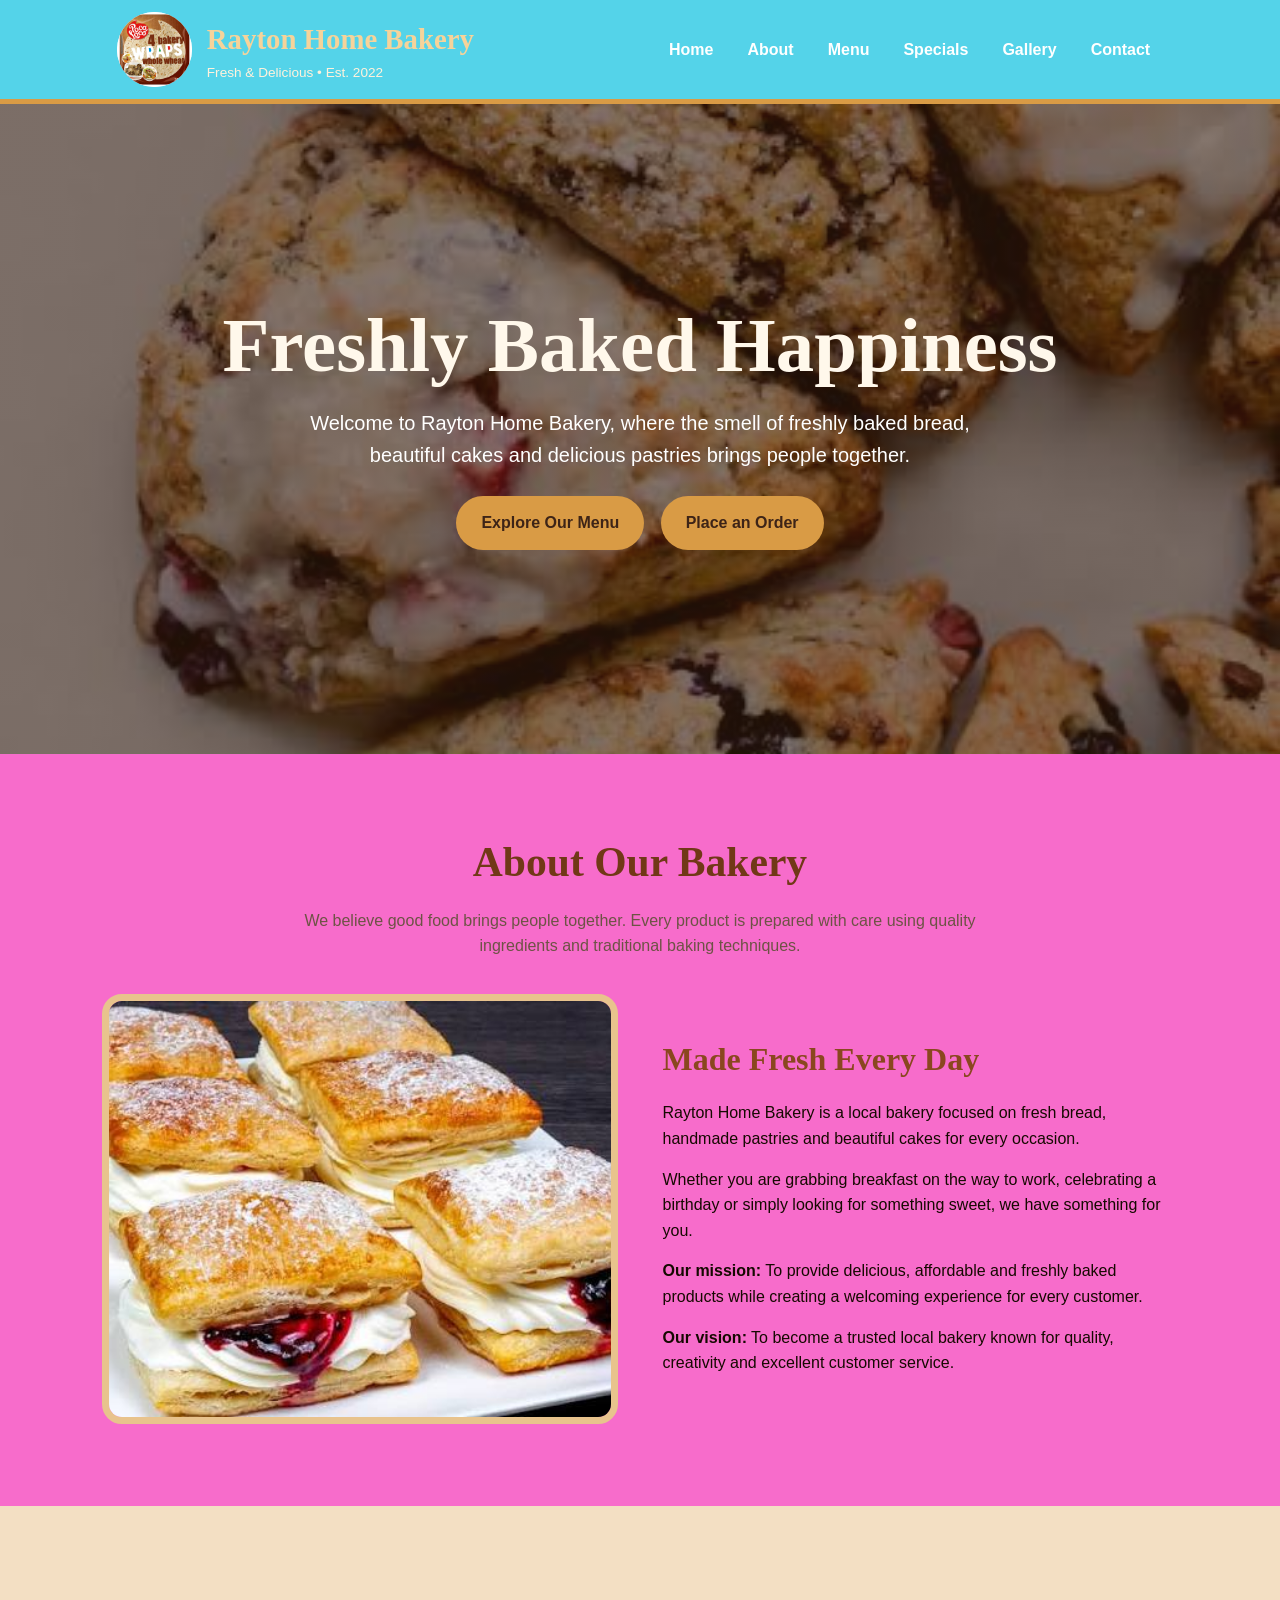
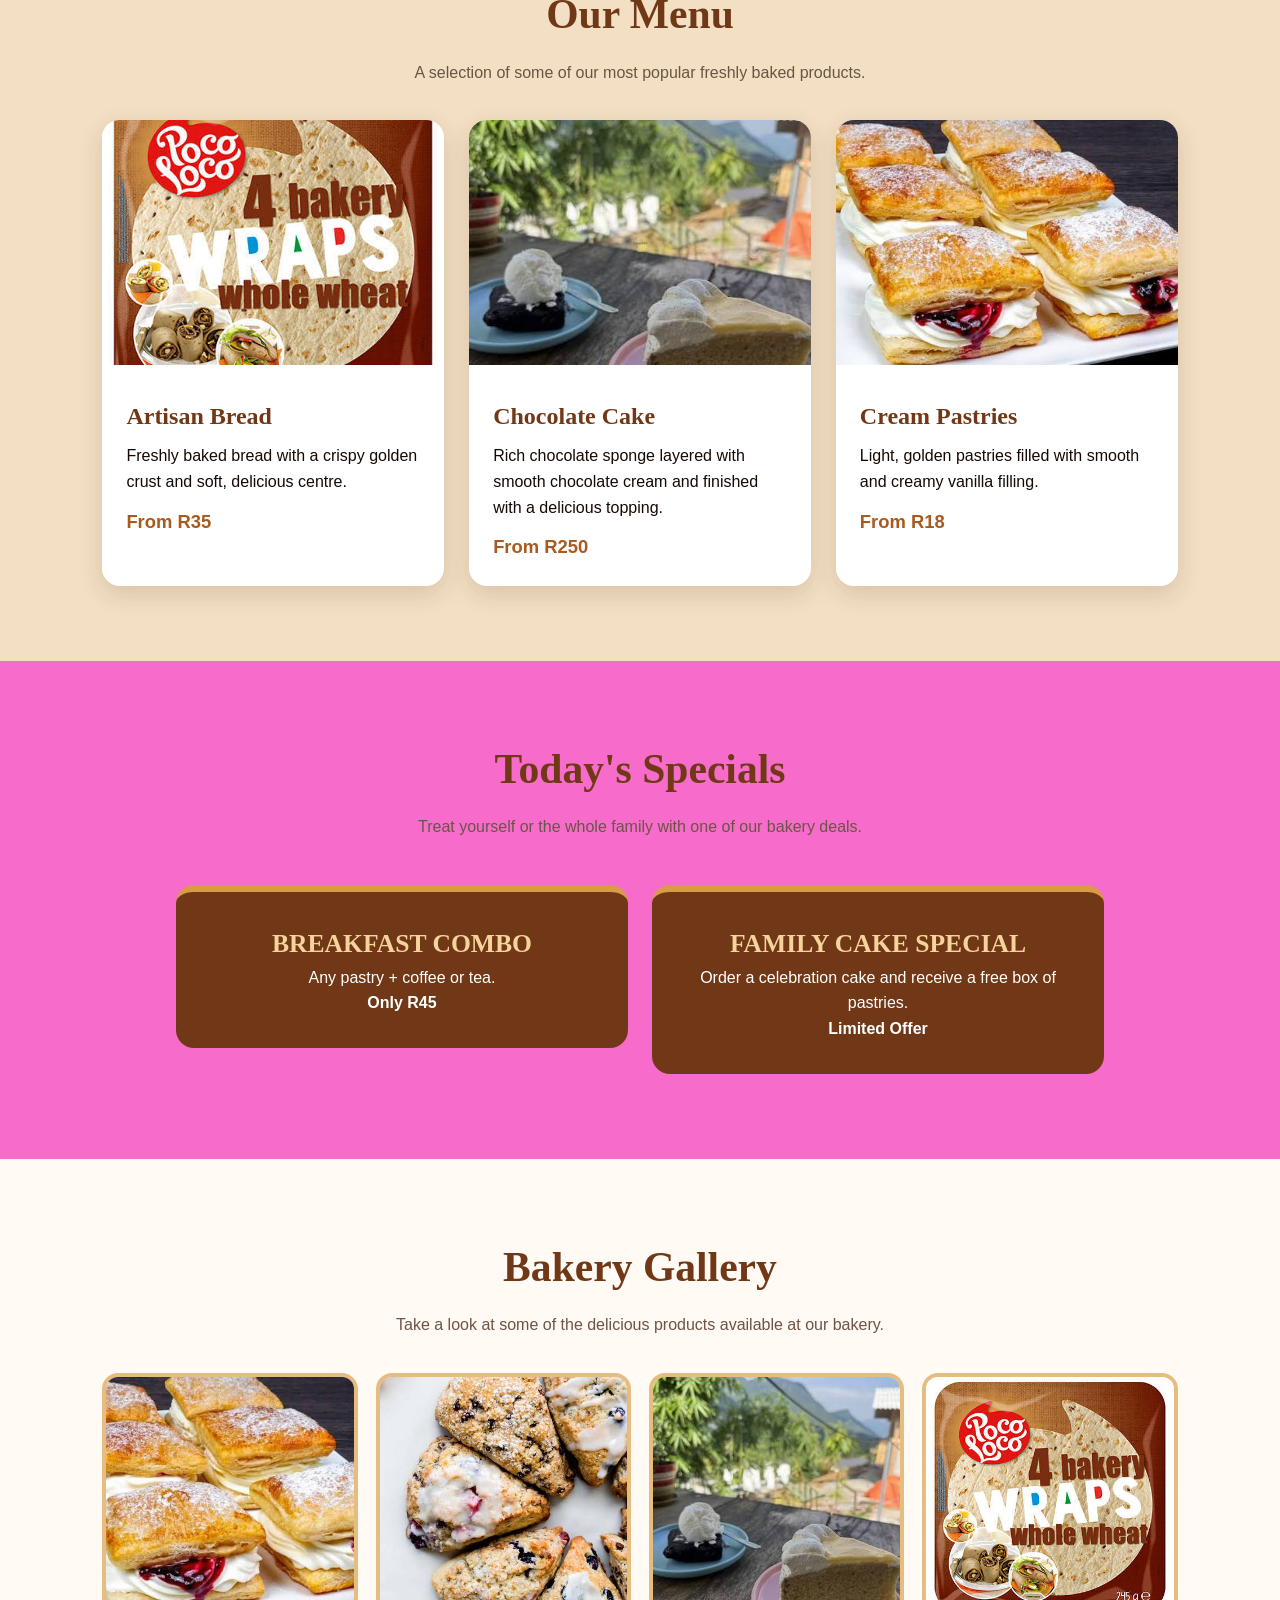
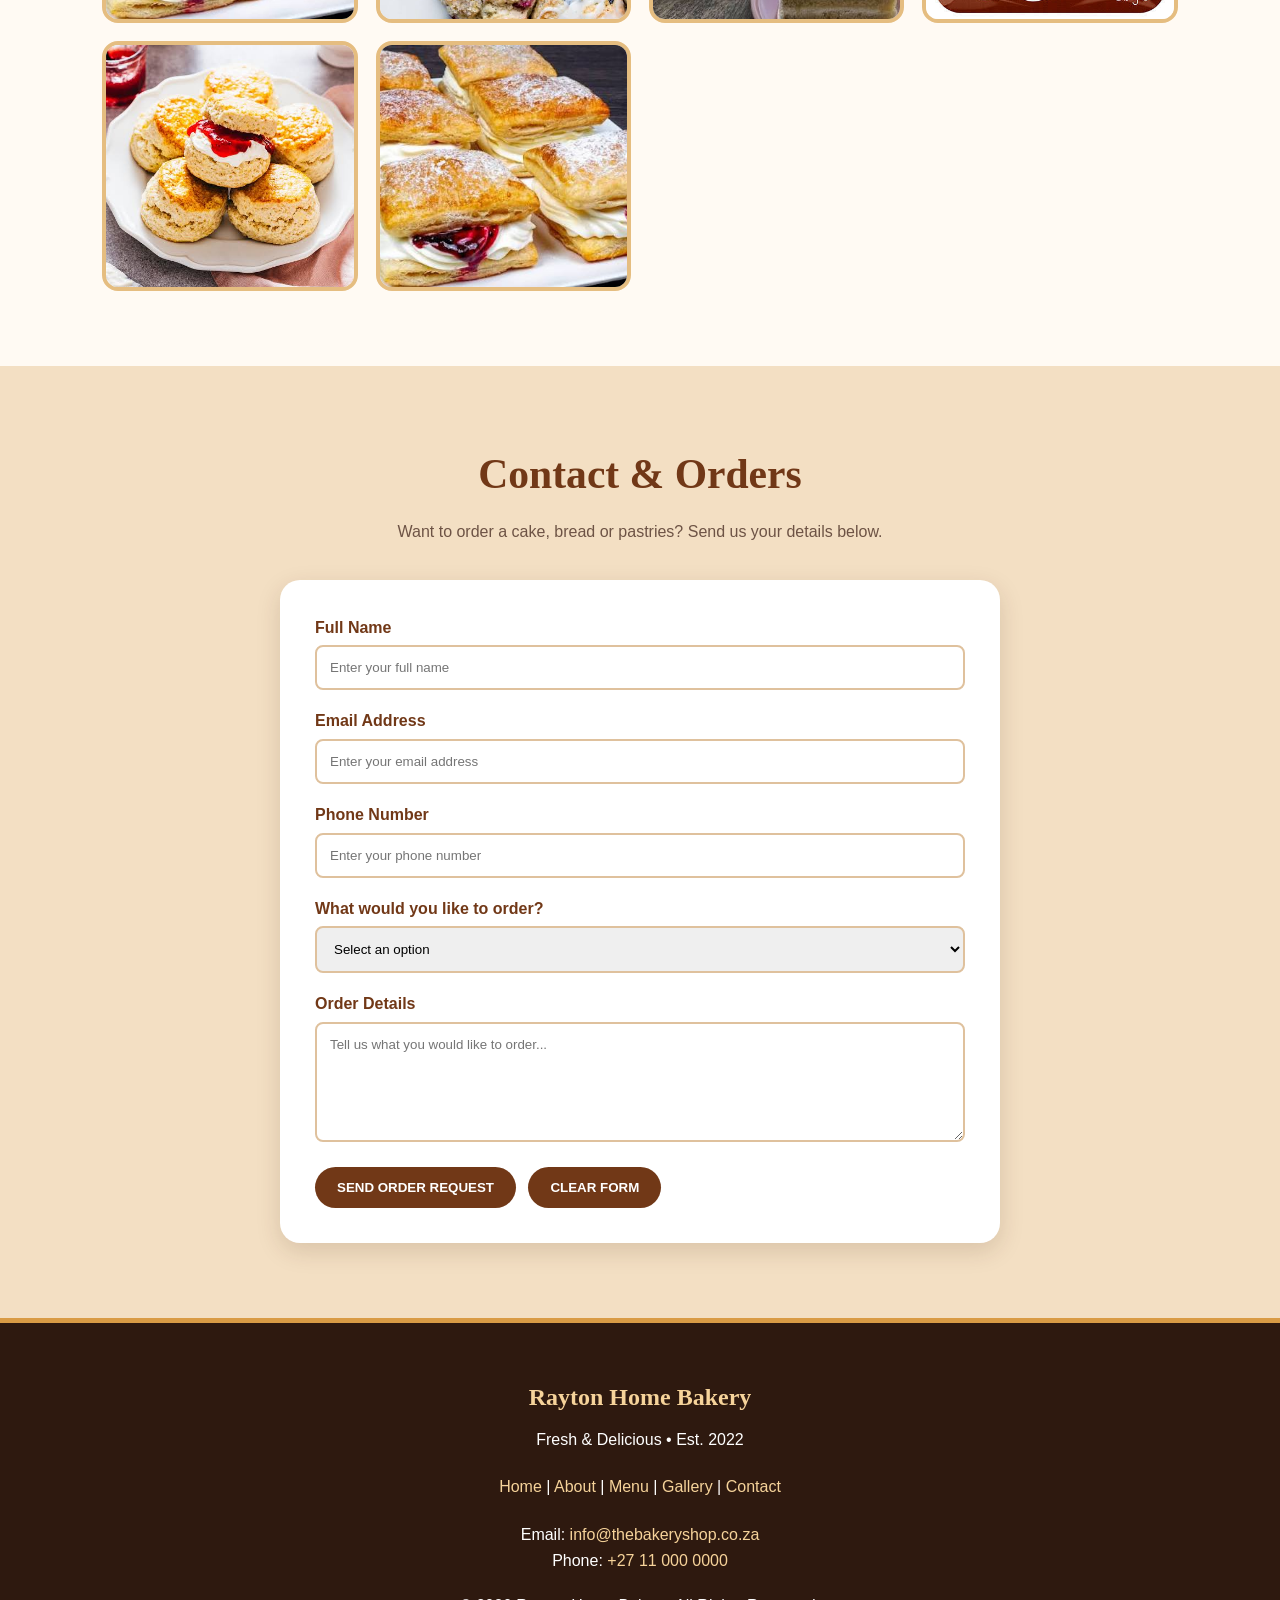
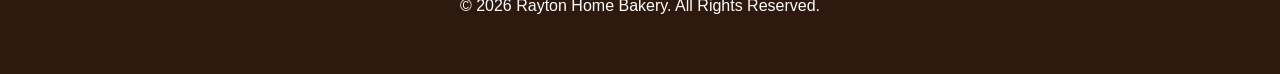
==== DIARABILWE MOPHUTING (ST10478218) WEB DEVELOPMENT (INTRODUCTION) WED5020/index.html @ 8736cd09 "Add files via upload" ====
<!DOCTYPE html>
<html lang="en">
<head>
    <meta charset="UTF-8">
    <meta name="viewport" content="width=device-width, initial-scale=1.0">

    <title>RAYTON HOME BAKERY | Fresh & Delicious</title>

    <meta name="description"
          content="Rayton Home Bakery offers freshly baked bread, cakes, pastries and delicious treats made with care.">

    <style>
        * {
            box-sizing: border-box;
            margin: 0;
            padding: 0;
        }

        html {
            scroll-behavior: smooth;
        }

        body {
            font-family: Arial, Helvetica, sans-serif;
            background: #f76ccb;
            color: #160901;
            line-height: 1.6;
        }

        /* ---------- HEADER ---------- */

        header {
            background: #54d3e9;
            color: white;
            border-bottom: 5px solid #d99b45;
            position: sticky;
            top: 0;
            z-index: 1000;
        }

        .header-container {
            max-width: 1200px;
            margin: auto;
            padding: 12px 6%;
            display: flex;
            align-items: center;
            justify-content: space-between;
            gap: 25px;
        }

        .brand {
            display: flex;
            align-items: center;
            gap: 15px;
        }

        .brand img {
            width: 75px;
            height: 75px;
            object-fit: contain;
            background: white;
            border-radius: 50%;
        }

        .brand-text h1 {
            font-family: Georgia, serif;
            font-size: 1.8rem;
            color: #f6d39a;
        }

        .brand-text p {
            font-size: 0.85rem;
            color: #fff2dc;
        }

        nav ul {
            list-style: none;
            display: flex;
            flex-wrap: wrap;
            gap: 8px;
            justify-content: center;
        }

        nav a {
            color: white;
            text-decoration: none;
            padding: 9px 13px;
            border-radius: 20px;
            font-weight: bold;
        }

        nav a:hover {
            background: #d99b45;
            color: #e9ded8;
        }

        /* ---------- HERO ---------- */

        .hero {
            min-height: 650px;
            display: flex;
            align-items: center;
            justify-content: center;
            text-align: center;
            padding: 70px 8%;
            color: white;
            background:
                linear-gradient(rgba(50, 25, 10, .60), rgba(50, 25, 10, .60)),
                url("[data-uri]") center/cover no-repeat;
        }

        .hero-content {
            max-width: 850px;
        }

        .hero h2 {
            font-family: Georgia, serif;
            font-size: clamp(2.8rem, 6vw, 5.5rem);
            line-height: 1;
            margin-bottom: 22px;
            color: #fff8eb;
        }

        .hero p {
            font-size: 1.25rem;
            max-width: 700px;
            margin: auto;
        }

        .button {
            display: inline-block;
            margin: 25px 6px 0;
            padding: 14px 25px;
            border-radius: 30px;
            text-decoration: none;
            font-weight: bold;
            background: #d99b45;
            color: #3d2417;
        }

        .button:hover {
            background: white;
        }

        /* ---------- GENERAL ---------- */

        section {
            padding: 75px 8%;
        }

        .section-title {
            text-align: center;
            font-family: Georgia, serif;
            color: #713817;
            font-size: 2.6rem;
            margin-bottom: 12px;
        }

        .section-intro {
            max-width: 750px;
            margin: 0 auto 35px;
            text-align: center;
            color: #6d5345;
        }

        /* ---------- ABOUT ---------- */

        .about {
            max-width: 1200px;
            margin: auto;
        }

        .about-grid {
            display: grid;
            grid-template-columns: 1fr 1fr;
            gap: 45px;
            align-items: center;
        }

        .about-image img {
            width: 100%;
            height: 430px;
            object-fit: cover;
            border-radius: 20px;
            border: 7px solid #e8c38d;
        }

        .about-text h3 {
            font-family: Georgia, serif;
            color: #8a471f;
            font-size: 2rem;
            margin-bottom: 15px;
        }

        .about-text p {
            margin-bottom: 15px;
        }

        /* ---------- MENU ---------- */

        .menu-section {
            background: #f3dfc3;
        }

        .cards {
            max-width: 1200px;
            margin: auto;
            display: grid;
            grid-template-columns: repeat(3, 1fr);
            gap: 25px;
        }

        .card {
            background: white;
            border-radius: 18px;
            overflow: hidden;
            box-shadow: 0 8px 25px rgba(70, 35, 15, .15);
        }

        .card img {
            width: 100%;
            height: 245px;
            object-fit: cover;
        }

        .card-content {
            padding: 24px;
        }

        .card h3 {
            color: #713817;
            font-family: Georgia, serif;
            font-size: 1.5rem;
            margin-bottom: 8px;
        }

        .price {
            color: #a85b20;
            font-weight: bold;
            font-size: 1.15rem;
            margin-top: 12px;
        }

        /* ---------- SPECIALS ---------- */

        .specials {
            max-width: 1200px;
            margin: auto;
            text-align: center;
        }

        .special-box {
            display: inline-block;
            vertical-align: top;
            width: 42%;
            min-width: 280px;
            margin: 10px;
            padding: 32px;
            background: #713817;
            color: white;
            border-radius: 18px;
            border-top: 7px solid #d99b45;
        }

        .special-box h3 {
            color: #f6d39a;
            font-family: Georgia, serif;
            font-size: 1.6rem;
        }

        /* ---------- GALLERY ---------- */

        .gallery {
            background: #fffaf3;
        }

        .gallery-grid {
            max-width: 1200px;
            margin: auto;
            display: grid;
            grid-template-columns: repeat(4, 1fr);
            gap: 18px;
        }

        .gallery-grid img {
            width: 100%;
            height: 250px;
            object-fit: cover;
            border-radius: 16px;
            border: 4px solid #e5bd80;
            transition: .3s;
        }

        .gallery-grid img:hover {
            transform: scale(1.03);
        }

        /* ---------- CONTACT ---------- */

        .contact {
            background: #f3dfc3;
        }

        form {
            max-width: 720px;
            margin: 30px auto 0;
            padding: 35px;
            background: white;
            border-radius: 20px;
            box-shadow: 0 8px 25px rgba(70, 35, 15, .15);
        }

        label {
            display: block;
            font-weight: bold;
            color: #713817;
            margin-bottom: 5px;
        }

        input,
        select,
        textarea {
            width: 100%;
            padding: 13px;
            margin-bottom: 18px;
            border: 2px solid #dfc19d;
            border-radius: 8px;
            font-family: Arial, sans-serif;
        }

        input:focus,
        select:focus,
        textarea:focus {
            outline: none;
            border-color: #b86b28;
        }

        button {
            border: none;
            padding: 13px 22px;
            border-radius: 25px;
            background: #713817;
            color: white;
            font-weight: bold;
            cursor: pointer;
            margin-right: 8px;
        }

        button:hover {
            background: #a85b20;
        }

        /* ---------- FOOTER ---------- */

        footer {
            background: #2e190f;
            color: white;
            text-align: center;
            padding: 55px 8%;
            border-top: 5px solid #d99b45;
        }

        footer h2 {
            font-family: Georgia, serif;
            color: #f6d39a;
            margin-bottom: 10px;
        }

        footer a {
            color: #f6d39a;
            text-decoration: none;
        }

        .footer-links {
            margin: 22px 0;
        }

        /* ---------- MOBILE ---------- */

        @media (max-width: 850px) {
            .header-container {
                flex-direction: column;
            }

            .about-grid {
                grid-template-columns: 1fr;
            }

            .cards {
                grid-template-columns: 1fr;
            }

            .gallery-grid {
                grid-template-columns: repeat(2, 1fr);
            }
        }

        @media (max-width: 550px) {
            .gallery-grid {
                grid-template-columns: 1fr;
            }

            .special-box {
                width: 100%;
                margin: 10px 0;
            }

            .hero {
                min-height: 560px;
            }
        }
    </style>
</head>

<body>

<header>
    <div class="header-container">

        <div class="brand">
            <!-- YOUR LOGO -->
            <img src="[data-uri]" alt="Rayton Home Bakery logo - bakery wraps">

            <div class="brand-text">
                <h1>Rayton Home Bakery</h1>
                <p>Fresh & Delicious • Est. 2022</p>
            </div>
        </div>

        <nav>
            <ul>
                <li><a href="#home">Home</a></li>
                <li><a href="#about">About</a></li>
                <li><a href="#menu">Menu</a></li>
                <li><a href="#specials">Specials</a></li>
                <li><a href="#gallery">Gallery</a></li>
                <li><a href="#contact">Contact</a></li>
            </ul>
        </nav>

    </div>
</header>

<main>

    <!-- HOME -->
    <section class="hero" id="home">
        <div class="hero-content">
            <h2>Freshly Baked Happiness</h2>

            <p>
                Welcome to Rayton Home Bakery, where the smell of freshly baked bread,
                beautiful cakes and delicious pastries brings people together.
            </p>

            <a class="button" href="#menu">Explore Our Menu</a>
            <a class="button" href="#contact">Place an Order</a>
        </div>
    </section>

    <!-- ABOUT -->
    <section id="about">
        <div class="about">

            <h2 class="section-title">About Our Bakery</h2>

            <p class="section-intro">
                We believe good food brings people together. Every product is prepared
                with care using quality ingredients and traditional baking techniques.
            </p>

            <div class="about-grid">

                <div class="about-image">
                    <img src="[data-uri]"
                         alt="Fresh pastries displayed inside Rayton Home Bakery">
                </div>

                <div class="about-text">
                    <h3>Made Fresh Every Day</h3>

                    <p>
                        Rayton Home Bakery is a local bakery focused on fresh bread,
                        handmade pastries and beautiful cakes for every occasion.
                    </p>

                    <p>
                        Whether you are grabbing breakfast on the way to work,
                        celebrating a birthday or simply looking for something sweet,
                        we have something for you.
                    </p>

                    <p>
                        <strong>Our mission:</strong>
                        To provide delicious, affordable and freshly baked products
                        while creating a welcoming experience for every customer.
                    </p>

                    <p>
                        <strong>Our vision:</strong>
                        To become a trusted local bakery known for quality,
                        creativity and excellent customer service.
                    </p>
                </div>

            </div>
        </div>
    </section>

    <!-- MENU -->
    <section class="menu-section" id="menu">

        <h2 class="section-title">Our Menu</h2>

        <p class="section-intro">
            A selection of some of our most popular freshly baked products.
        </p>

        <div class="cards">

            <article class="card">
                <img src="[data-uri]"
                     alt="Fresh artisan bread">
                <div class="card-content">
                    <h3>Artisan Bread</h3>
                    <p>
                        Freshly baked bread with a crispy golden crust and soft,
                        delicious centre.
                    </p>
                    <p class="price">From R35</p>
                </div>
            </article>

            <article class="card">
                <img src="[data-uri]"
                     alt="Rich chocolate cake">
                <div class="card-content">
                    <h3>Chocolate Cake</h3>
                    <p>
                        Rich chocolate sponge layered with smooth chocolate
                        cream and finished with a delicious topping.
                    </p>
                    <p class="price">From R250</p>
                </div>
            </article>

            <article class="card">
                <img src="[data-uri]"
                     alt="Cream filled pastries">
                <div class="card-content">
                    <h3>Cream Pastries</h3>
                    <p>
                        Light, golden pastries filled with smooth and creamy
                        vanilla filling.
                    </p>
                    <p class="price">From R18</p>
                </div>
            </article>

        </div>
    </section>

    <!-- SPECIALS -->
    <section id="specials">

        <div class="specials">

            <h2 class="section-title">Today's Specials</h2>

            <p class="section-intro">
                Treat yourself or the whole family with one of our bakery deals.
            </p>

            <div class="special-box">
                <h3>BREAKFAST COMBO</h3>
                <p>Any pastry + coffee or tea.</p>
                <p><strong>Only R45</strong></p>
            </div>

            <div class="special-box">
                <h3>FAMILY CAKE SPECIAL</h3>
                <p>Order a celebration cake and receive a free box of pastries.</p>
                <p><strong>Limited Offer</strong></p>
            </div>

        </div>

    </section>

    <!-- GALLERY -->
    <section class="gallery" id="gallery">

        <h2 class="section-title">Bakery Gallery</h2>

        <p class="section-intro">
            Take a look at some of the delicious products available at our bakery.
        </p>

        <div class="gallery-grid">

            <img src="[data-uri]"
                 alt="Cream filled puff pastries">

            <img src="[data-uri]"
                 alt="Blueberry scones with icing">

            <img src="[data-uri]"
                 alt="Slice of cake with cream">

            <img src="[data-uri]"
                 alt="Whole wheat bakery wraps">

            <img src="[data-uri]"
                 alt="Fresh scones with jam and cream">

            <img src="[data-uri]"
                 alt="Fresh cream pastries">

        </div>

    </section>

    <!-- CONTACT -->
    <section class="contact" id="contact">

        <h2 class="section-title">Contact & Orders</h2>

        <p class="section-intro">
            Want to order a cake, bread or pastries? Send us your details below.
        </p>

        <form action="#" method="post">

            <label for="name">Full Name</label>
            <input
                type="text"
                id="name"
                name="name"
                placeholder="Enter your full name"
                required
            >

            <label for="email">Email Address</label>
            <input
                type="email"
                id="email"
                name="email"
                placeholder="Enter your email address"
                required
            >

            <label for="phone">Phone Number</label>
            <input
                type="tel"
                id="phone"
                name="phone"
                placeholder="Enter your phone number"
            >

            <label for="order">What would you like to order?</label>
            <select id="order" name="order">
                <option value="">Select an option</option>
                <option value="bread">Bread</option>
                <option value="cake">Cake</option>
                <option value="pastries">Pastries</option>
                <option value="custom">Custom Order</option>
                <option value="catering">Catering</option>
            </select>

            <label for="message">Order Details</label>
            <textarea
                id="message"
                name="message"
                rows="6"
                placeholder="Tell us what you would like to order..."
                required
            ></textarea>

            <button type="submit">SEND ORDER REQUEST</button>
            <button type="reset">CLEAR FORM</button>

        </form>

    </section>

</main>

<footer>

    <h2>Rayton Home Bakery</h2>

    <p>Fresh & Delicious • Est. 2022</p>

    <div class="footer-links">
        <a href="#home">Home</a> |
        <a href="#about">About</a> |
        <a href="#menu">Menu</a> |
        <a href="#gallery">Gallery</a> |
        <a href="#contact">Contact</a>
    </div>

    <p>
        Email:
        <a href="mailto:info@thebakeryshop.co.za">
            info@thebakeryshop.co.za
        </a>
    </p>

    <p>
        Phone:
        <a href="tel:+27110000000">
            +27 11 000 0000
        </a>
    </p>

    <p style="margin-top:20px;">
        &copy; 2026 Rayton Home Bakery. All Rights Reserved.
    </p>

</footer>

</body>
</html>
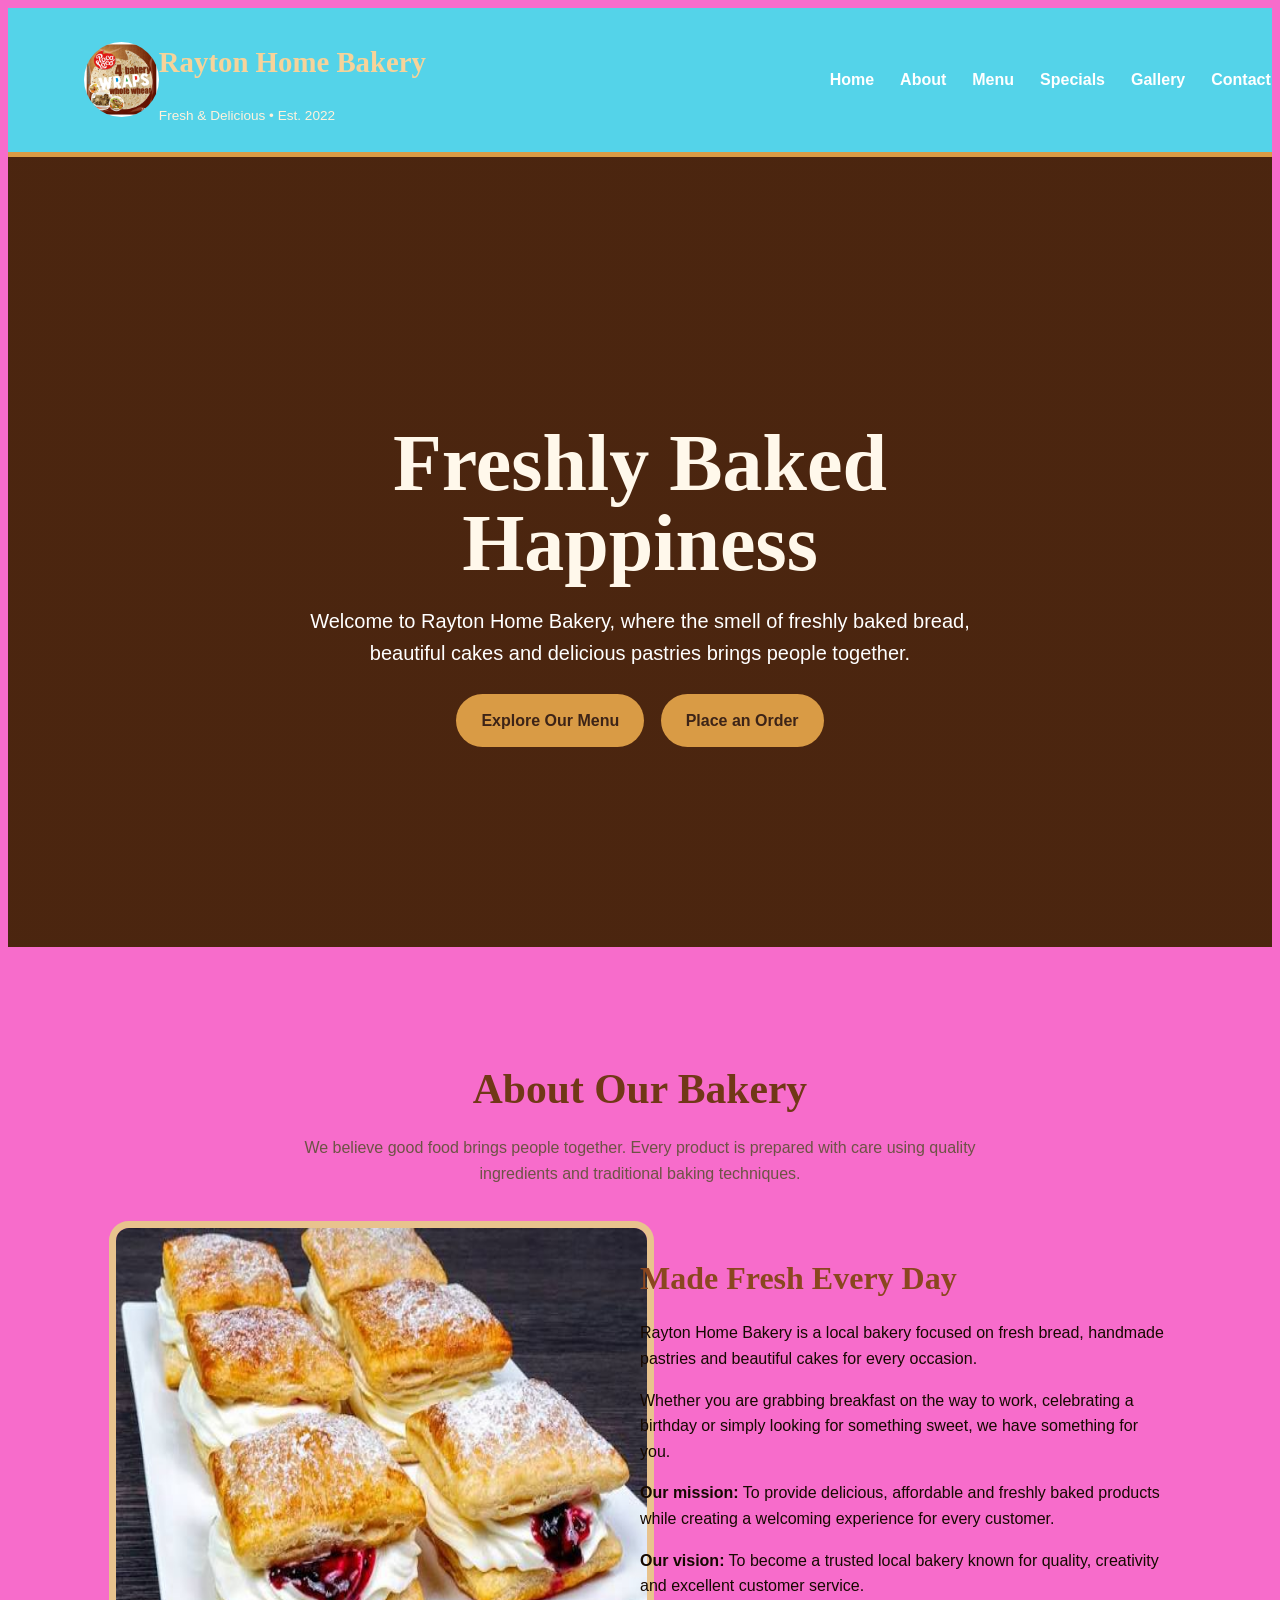
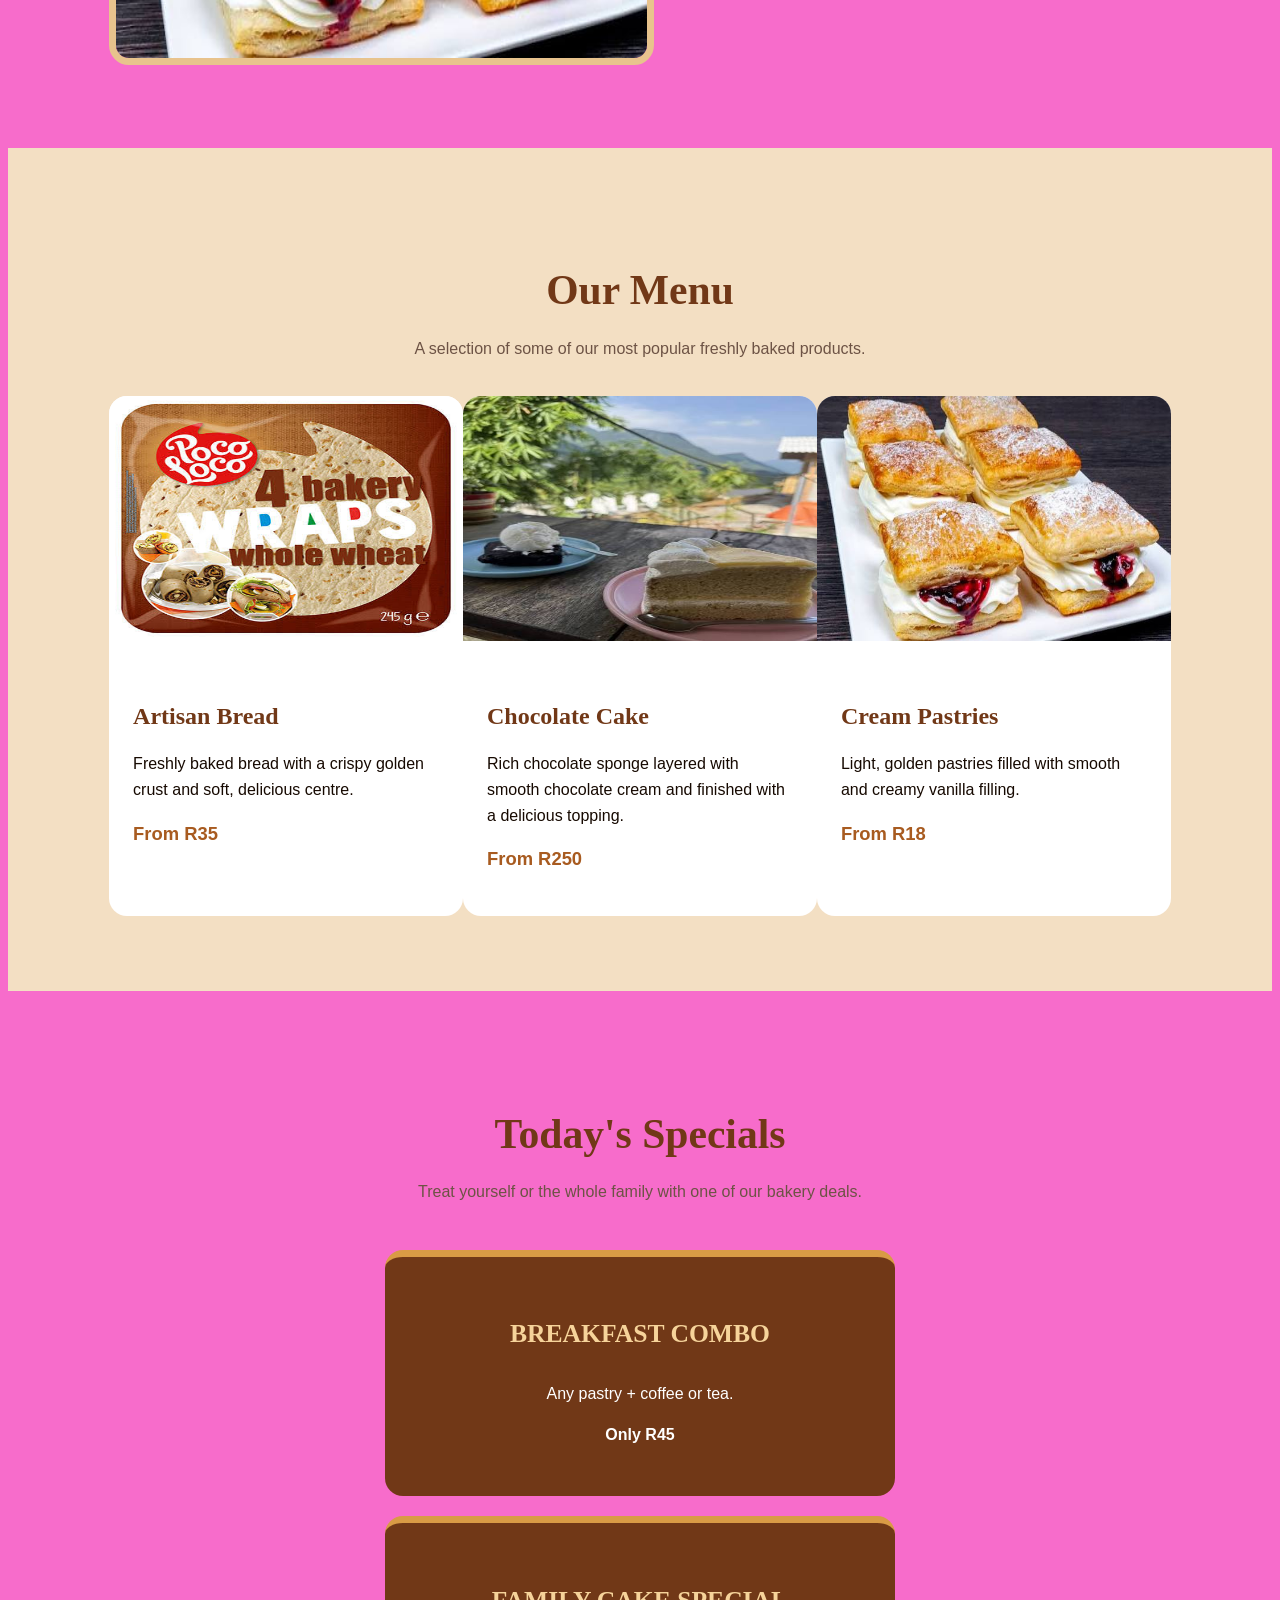
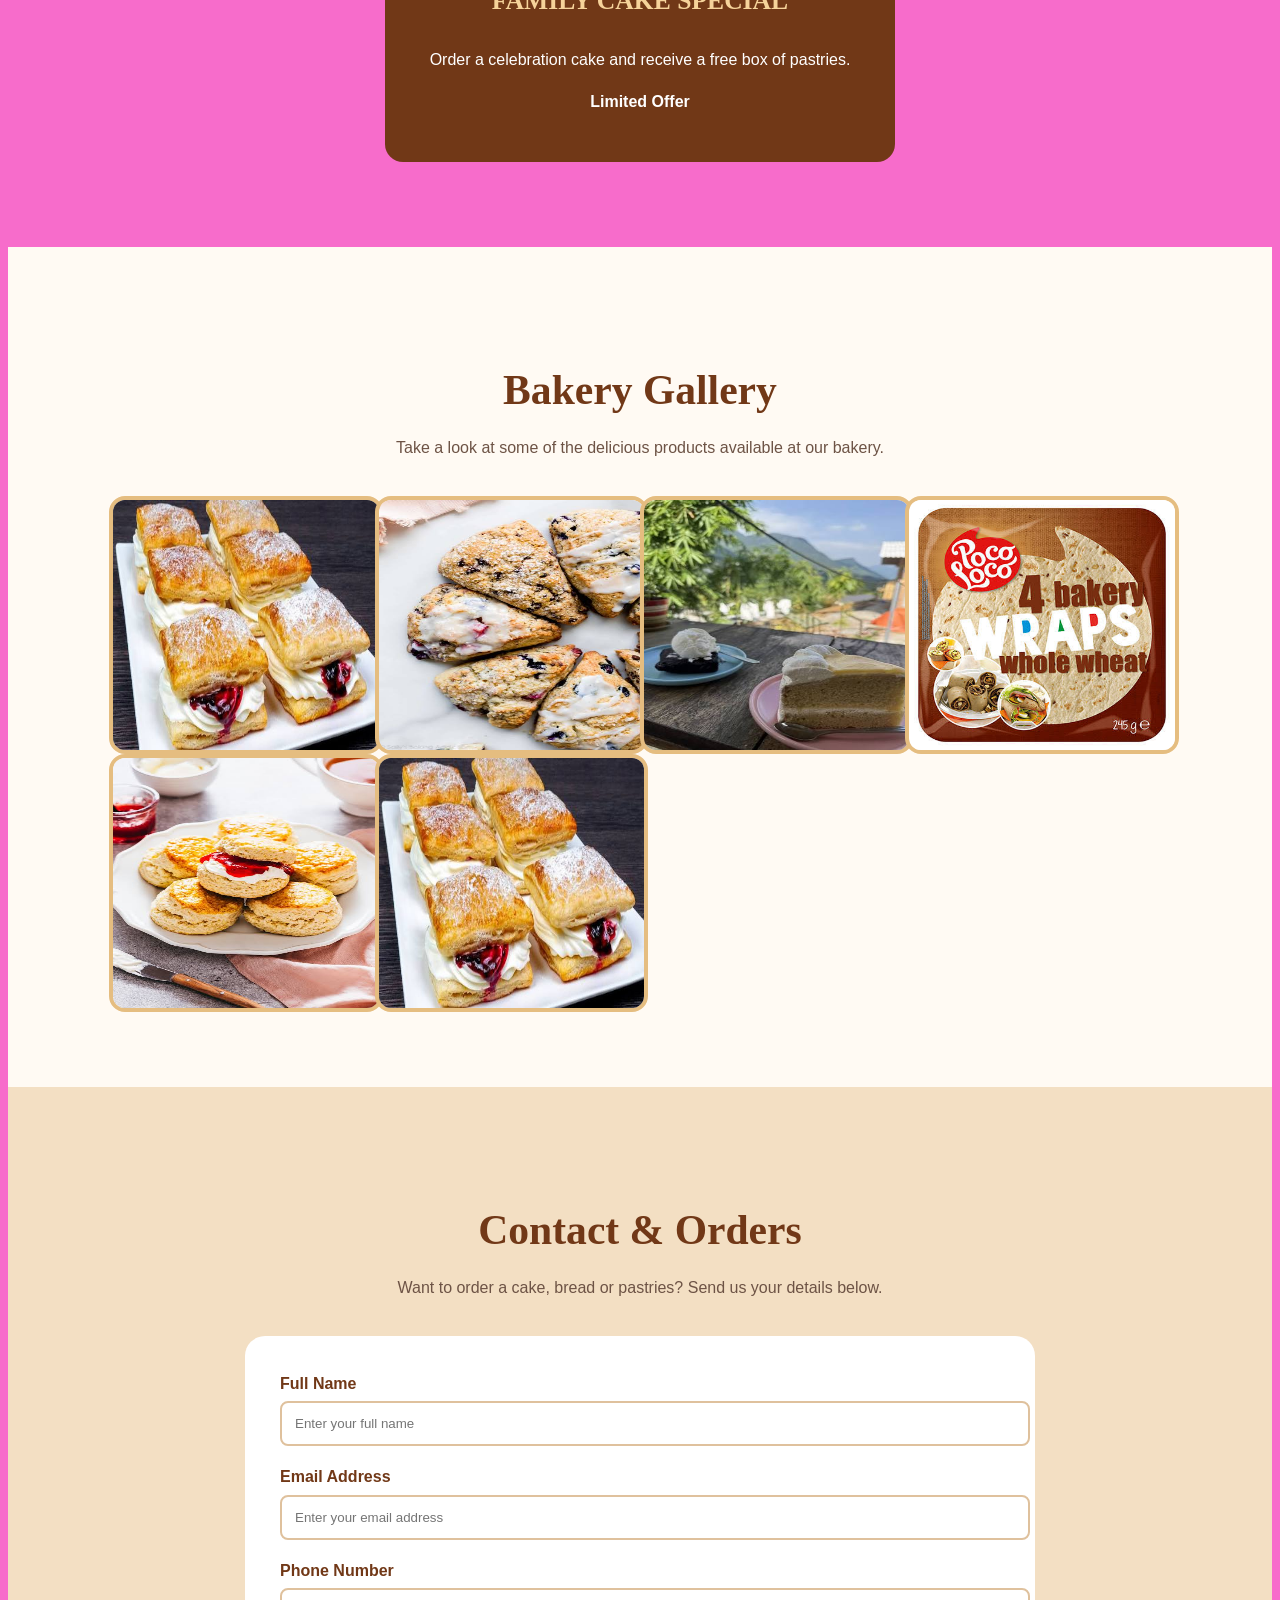
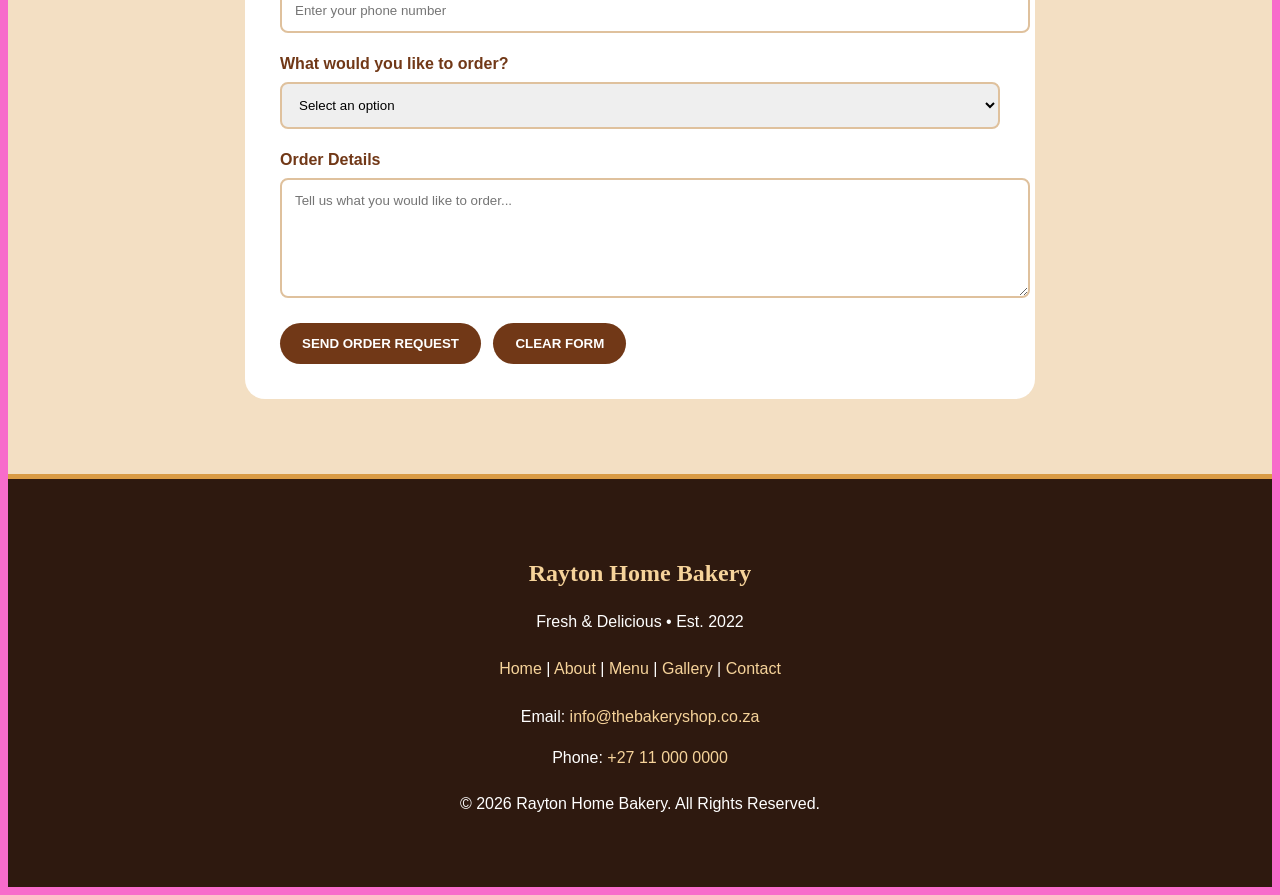
==== commit c50d5db7: "Add files via upload" ====
--- a/DIARABILWE MOPHUTING (ST10478218) WEB DEVELOPMENT (INTRODUCTION) WED5020/index.html
+++ b/DIARABILWE MOPHUTING (ST10478218) WEB DEVELOPMENT (INTRODUCTION) WED5020/index.html
@@ -10,405 +10,444 @@
           content="Rayton Home Bakery offers freshly baked bread, cakes, pastries and delicious treats made with care.">
 
     <style>
-        * {
-            box-sizing: border-box;
-            margin: 0;
-            padding: 0;
-        }
-
-        html {
-            scroll-behavior: smooth;
-        }
-
-        body {
-            font-family: Arial, Helvetica, sans-serif;
-            background: #f76ccb;
-            color: #160901;
-            line-height: 1.6;
-        }
-
-        /* ---------- HEADER ---------- */
-
-        header {
-            background: #54d3e9;
-            color: white;
-            border-bottom: 5px solid #d99b45;
-            position: sticky;
-            top: 0;
-            z-index: 1000;
-        }
-
-        .header-container {
-            max-width: 1200px;
-            margin: auto;
-            padding: 12px 6%;
-            display: flex;
-            align-items: center;
-            justify-content: space-between;
-            gap: 25px;
-        }
-
-        .brand {
-            display: flex;
-            align-items: center;
-            gap: 15px;
-        }
-
-        .brand img {
-            width: 75px;
-            height: 75px;
-            object-fit: contain;
-            background: white;
-            border-radius: 50%;
-        }
-
-        .brand-text h1 {
-            font-family: Georgia, serif;
-            font-size: 1.8rem;
-            color: #f6d39a;
-        }
-
-        .brand-text p {
-            font-size: 0.85rem;
-            color: #fff2dc;
-        }
-
-        nav ul {
-            list-style: none;
-            display: flex;
-            flex-wrap: wrap;
-            gap: 8px;
-            justify-content: center;
-        }
-
-        nav a {
-            color: white;
-            text-decoration: none;
-            padding: 9px 13px;
-            border-radius: 20px;
-            font-weight: bold;
-        }
-
-        nav a:hover {
-            background: #d99b45;
-            color: #e9ded8;
-        }
-
-        /* ---------- HERO ---------- */
-
-        .hero {
-            min-height: 650px;
-            display: flex;
-            align-items: center;
-            justify-content: center;
-            text-align: center;
-            padding: 70px 8%;
-            color: white;
-            background:
-                linear-gradient(rgba(50, 25, 10, .60), rgba(50, 25, 10, .60)),
-                url("[data-uri]") center/cover no-repeat;
-        }
-
-        .hero-content {
-            max-width: 850px;
-        }
-
-        .hero h2 {
-            font-family: Georgia, serif;
-            font-size: clamp(2.8rem, 6vw, 5.5rem);
-            line-height: 1;
-            margin-bottom: 22px;
-            color: #fff8eb;
-        }
-
-        .hero p {
-            font-size: 1.25rem;
-            max-width: 700px;
-            margin: auto;
-        }
-
-        .button {
-            display: inline-block;
-            margin: 25px 6px 0;
-            padding: 14px 25px;
-            border-radius: 30px;
-            text-decoration: none;
-            font-weight: bold;
-            background: #d99b45;
-            color: #3d2417;
-        }
-
-        .button:hover {
-            background: white;
-        }
-
-        /* ---------- GENERAL ---------- */
-
-        section {
-            padding: 75px 8%;
-        }
-
-        .section-title {
-            text-align: center;
-            font-family: Georgia, serif;
-            color: #713817;
-            font-size: 2.6rem;
-            margin-bottom: 12px;
-        }
-
-        .section-intro {
-            max-width: 750px;
-            margin: 0 auto 35px;
-            text-align: center;
-            color: #6d5345;
-        }
-
-        /* ---------- ABOUT ---------- */
-
-        .about {
-            max-width: 1200px;
-            margin: auto;
-        }
-
-        .about-grid {
-            display: grid;
-            grid-template-columns: 1fr 1fr;
-            gap: 45px;
-            align-items: center;
-        }
-
-        .about-image img {
-            width: 100%;
-            height: 430px;
-            object-fit: cover;
-            border-radius: 20px;
-            border: 7px solid #e8c38d;
-        }
-
-        .about-text h3 {
-            font-family: Georgia, serif;
-            color: #8a471f;
-            font-size: 2rem;
-            margin-bottom: 15px;
-        }
-
-        .about-text p {
-            margin-bottom: 15px;
-        }
-
-        /* ---------- MENU ---------- */
-
-        .menu-section {
-            background: #f3dfc3;
-        }
-
-        .cards {
-            max-width: 1200px;
-            margin: auto;
-            display: grid;
-            grid-template-columns: repeat(3, 1fr);
-            gap: 25px;
-        }
-
-        .card {
-            background: white;
-            border-radius: 18px;
-            overflow: hidden;
-            box-shadow: 0 8px 25px rgba(70, 35, 15, .15);
-        }
-
-        .card img {
-            width: 100%;
-            height: 245px;
-            object-fit: cover;
-        }
-
-        .card-content {
-            padding: 24px;
-        }
-
-        .card h3 {
-            color: #713817;
-            font-family: Georgia, serif;
-            font-size: 1.5rem;
-            margin-bottom: 8px;
-        }
-
-        .price {
-            color: #a85b20;
-            font-weight: bold;
-            font-size: 1.15rem;
-            margin-top: 12px;
-        }
-
-        /* ---------- SPECIALS ---------- */
-
-        .specials {
-            max-width: 1200px;
-            margin: auto;
-            text-align: center;
-        }
-
-        .special-box {
-            display: inline-block;
-            vertical-align: top;
-            width: 42%;
-            min-width: 280px;
-            margin: 10px;
-            padding: 32px;
-            background: #713817;
-            color: white;
-            border-radius: 18px;
-            border-top: 7px solid #d99b45;
-        }
-
-        .special-box h3 {
-            color: #f6d39a;
-            font-family: Georgia, serif;
-            font-size: 1.6rem;
-        }
-
-        /* ---------- GALLERY ---------- */
-
-        .gallery {
-            background: #fffaf3;
-        }
-
-        .gallery-grid {
-            max-width: 1200px;
-            margin: auto;
-            display: grid;
-            grid-template-columns: repeat(4, 1fr);
-            gap: 18px;
-        }
-
-        .gallery-grid img {
-            width: 100%;
-            height: 250px;
-            object-fit: cover;
-            border-radius: 16px;
-            border: 4px solid #e5bd80;
-            transition: .3s;
-        }
-
-        .gallery-grid img:hover {
-            transform: scale(1.03);
-        }
-
-        /* ---------- CONTACT ---------- */
-
-        .contact {
-            background: #f3dfc3;
-        }
-
-        form {
-            max-width: 720px;
-            margin: 30px auto 0;
-            padding: 35px;
-            background: white;
-            border-radius: 20px;
-            box-shadow: 0 8px 25px rgba(70, 35, 15, .15);
-        }
-
-        label {
-            display: block;
-            font-weight: bold;
-            color: #713817;
-            margin-bottom: 5px;
-        }
-
-        input,
-        select,
-        textarea {
-            width: 100%;
-            padding: 13px;
-            margin-bottom: 18px;
-            border: 2px solid #dfc19d;
-            border-radius: 8px;
-            font-family: Arial, sans-serif;
-        }
-
-        input:focus,
-        select:focus,
-        textarea:focus {
-            outline: none;
-            border-color: #b86b28;
-        }
-
-        button {
-            border: none;
-            padding: 13px 22px;
-            border-radius: 25px;
-            background: #713817;
-            color: white;
-            font-weight: bold;
-            cursor: pointer;
-            margin-right: 8px;
-        }
-
-        button:hover {
-            background: #a85b20;
-        }
-
-        /* ---------- FOOTER ---------- */
-
-        footer {
-            background: #2e190f;
-            color: white;
-            text-align: center;
-            padding: 55px 8%;
-            border-top: 5px solid #d99b45;
-        }
-
-        footer h2 {
-            font-family: Georgia, serif;
-            color: #f6d39a;
-            margin-bottom: 10px;
-        }
-
-        footer a {
-            color: #f6d39a;
-            text-decoration: none;
-        }
-
-        .footer-links {
-            margin: 22px 0;
-        }
-
-        /* ---------- MOBILE ---------- */
-
-        @media (max-width: 850px) {
-            .header-container {
-                flex-direction: column;
-            }
-
-            .about-grid {
-                grid-template-columns: 1fr;
-            }
-
-            .cards {
-                grid-template-columns: 1fr;
-            }
-
-            .gallery-grid {
-                grid-template-columns: repeat(2, 1fr);
-            }
-        }
-
-        @media (max-width: 550px) {
-            .gallery-grid {
-                grid-template-columns: 1fr;
-            }
-
-            .special-box {
-                width: 100%;
-                margin: 10px 0;
-            }
-
-            .hero {
-                min-height: 560px;
-            }
-        }
+{
+    box-sizing: border-box;
+    margin: 0;
+    padding: 0;
+}
+
+body {
+    font-family: Arial, Helvetica, sans-serif;
+    background-color: #f76ccb;
+    color: #160901;
+    line-height: 1.6;
+}
+
+section {
+    padding: 75px 8%;
+}
+
+.section-title {
+    text-align: center;
+    font-family: Georgia, serif;
+    color: #713817;
+    font-size: 2.6rem;
+    margin-bottom: 12px;
+}
+
+.section-intro {
+    width: 100%;
+    max-width: 750px;
+    margin: 0 auto 35px auto;
+    text-align: center;
+    color: #6d5345;
+}
+
+header {
+    background-color: #54d3e9;
+    color: white;
+    border-bottom: 5px solid #d99b45;
+    position: sticky;
+    top: 0;
+}
+
+.header-container {
+    width: 100%;
+    max-width: 1200px;
+    margin: auto;
+    padding: 12px 6%;
+    display: flex;
+    align-items: center;
+    justify-content: space-between;
+}
+
+.brand {
+    display: flex;
+    align-items: center;
+}
+
+.brand img {
+    width: 75px;
+    height: 75px;
+    background-color: white;
+    border-radius: 50%;
+}
+
+.brand-text h1 {
+    font-family: Georgia, serif;
+    font-size: 1.8rem;
+    color: #f6d39a;
+}
+
+.brand-text p {
+    font-size: 0.85rem;
+    color: #fff2dc;
+}
+
+nav ul {
+    list-style: none;
+    display: flex;
+    justify-content: center;
+}
+
+nav a {
+    color: white;
+    text-decoration: none;
+    padding: 9px 13px;
+    border-radius: 20px;
+    font-weight: bold;
+}
+
+nav a:hover {
+    background-color: #d99b45;
+    color: #e9ded8;
+}
+
+nav a:visited {
+    color: #ffffff;
+}
+
+nav a:active {
+    color: #e9ded8;
+}
+
+nav a:focus {
+    color: #e9ded8;
+}
+
+.hero {
+    min-height: 650px;
+    display: flex;
+    align-items: center;
+    justify-content: center;
+    text-align: center;
+    padding: 70px 8%;
+    color: white;
+    background-color: #713817;
+    background-image: linear-gradient(
+        rgba(50, 25, 10, .60),
+        rgba(50, 25, 10, .60)
+    );
+    background-position: 50% 50%;
+    background-size: cover;
+    background-repeat: none;
+}
+
+.hero-content {
+    width: 100%;
+    max-width: 850px;
+    margin: auto;
+}
+
+.hero h2 {
+    font-family: Georgia, serif;
+    font-size: 5rem;
+    line-height: 1;
+    margin-bottom: 22px;
+    color: #fff8eb;
+}
+
+.hero p {
+    width: 100%;
+    max-width: 700px;
+    margin: auto;
+    font-size: 1.25rem;
+}
+
+.button {
+    display: inline-block;
+    margin: 25px 6px 0;
+    padding: 14px 25px;
+    border-radius: 30px;
+    text-decoration: none;
+    font-weight: bold;
+    background-color: #d99b45;
+    color: #3d2417;
+}
+
+.button:hover {
+    background-color: white;
+}
+
+.button:visited {
+    color: #3d2417;
+}
+
+.button:active {
+    color: #3d2417;
+}
+
+.button:focus {
+    color: #3d2417;
+}
+
+.about {
+    width: 100%;
+    max-width: 1200px;
+    margin: auto;
+}
+
+.about-grid {
+    display: grid;
+}
+
+.about-image,
+.about-text {
+    width: 100%;
+}
+
+.about-image img {
+    width: 100%;
+    height: 430px;
+    border-radius: 20px;
+    border: 7px solid #e8c38d;
+}
+
+.about-text h3 {
+    font-family: Georgia, serif;
+    color: #8a471f;
+    font-size: 2rem;
+    margin-bottom: 15px;
+}
+
+.about-text p {
+    margin-bottom: 15px;
+}
+
+.menu-section {
+    background-color: #f3dfc3;
+}
+
+.cards {
+    width: 100%;
+    max-width: 1200px;
+    margin: auto;
+    display: grid;
+}
+
+.card {
+    width: 100%;
+    background-color: white;
+    border-radius: 18px;
+    overflow: hidden;
+}
+
+.card img {
+    width: 100%;
+    height: 245px;
+}
+
+.card-content {
+    padding: 24px;
+}
+
+.card h3 {
+    color: #713817;
+    font-family: Georgia, serif;
+    font-size: 1.5rem;
+    margin-bottom: 8px;
+}
+
+.price {
+    color: #a85b20;
+    font-weight: bold;
+    font-size: 1.15rem;
+    margin-top: 12px;
+}
+
+.specials {
+    width: 100%;
+    max-width: 1200px;
+    margin: auto;
+    text-align: center;
+}
+
+.special-box {
+    display: inline-block;
+    vertical-align: top;
+    width: 42%;
+    min-width: 280px;
+    margin: 10px;
+    padding: 32px;
+    background-color: #713817;
+    color: white;
+    border-radius: 18px;
+    border-top: 7px solid #d99b45;
+}
+
+.special-box h3 {
+    color: #f6d39a;
+    font-family: Georgia, serif;
+    font-size: 1.6rem;
+}
+
+
+.gallery {
+    background-color: #fffaf3;
+}
+
+.gallery-grid {
+    width: 100%;
+    max-width: 1200px;
+    margin: auto;
+    display: grid;
+}
+
+.gallery-grid img {
+    width: 100%;
+    height: 250px;
+    border-radius: 16px;
+    border: 4px solid #e5bd80;
+}
+
+.gallery-grid img:hover {
+    opacity: 0.85;
+}
+
+.contact {
+    background-color: #f3dfc3;
+}
+
+form {
+    width: 100%;
+    max-width: 720px;
+    margin: 30px auto 0;
+    padding: 35px;
+    background-color: white;
+    border-radius: 20px;
+}
+
+label {
+    display: block;
+    font-weight: bold;
+    color: #713817;
+    margin-bottom: 5px;
+}
+
+input,
+select,
+textarea {
+    width: 100%;
+    padding: 13px;
+    margin-bottom: 18px;
+    border: 2px solid #dfc19d;
+    border-radius: 8px;
+    font-family: Arial, sans-serif;
+}
+
+input:focus,
+select:focus,
+textarea:focus {
+    border-color: #b86b28;
+}
+
+button {
+    border: none;
+    padding: 13px 22px;
+    border-radius: 25px;
+    background-color: #713817;
+    color: white;
+    font-weight: bold;
+    margin-right: 8px;
+}
+
+button:hover {
+    background-color: #a85b20;
+}
+
+
+
+footer {
+    background-color: #2e190f;
+    color: white;
+    text-align: center;
+    padding: 55px 8%;
+    border-top: 5px solid #d99b45;
+}
+
+footer h2 {
+    font-family: Georgia, serif;
+    color: #f6d39a;
+    margin-bottom: 10px;
+}
+
+footer a {
+    color: #f6d39a;
+    text-decoration: none;
+}
+
+footer a:hover {
+    text-decoration: underline;
+}
+
+.footer-links {
+    margin: 22px 0;
+}
+
+
+@media (min-width: 850px) {
+
+    .about-grid {
+        grid-template-columns: 1fr 1fr;
+    }
+
+    .cards {
+        grid-template-columns: 1fr 1fr 1fr;
+    }
+
+    .gallery-grid {
+        grid-template-columns: 1fr 1fr 1fr 1fr;
+    }
+}
+
+@media (max-width: 850px) {
+
+    .header-container {
+        display: block;
+        text-align: center;
+    }
+
+    nav ul {
+        margin-top: 15px;
+    }
+
+    .about-grid {
+        grid-template-columns: 1fr;
+    }
+
+    .cards {
+        grid-template-columns: 1fr;
+    }
+
+    .gallery-grid {
+        grid-template-columns: 1fr 1fr;
+    }
+
+    .hero h2 {
+        font-size: 3.5rem;
+    }
+}
+
+@media (max-width: 550px) {
+
+    .gallery-grid {
+        grid-template-columns: 1fr;
+    }
+
+    .special-box {
+        width: 100%;
+        margin: 10px 0;
+    }
+
+    .hero {
+        min-height: 560px;
+    }
+
+    .hero h2 {
+        font-size: 2.8rem;
+    }
+}
+
     </style>
 </head>
 
